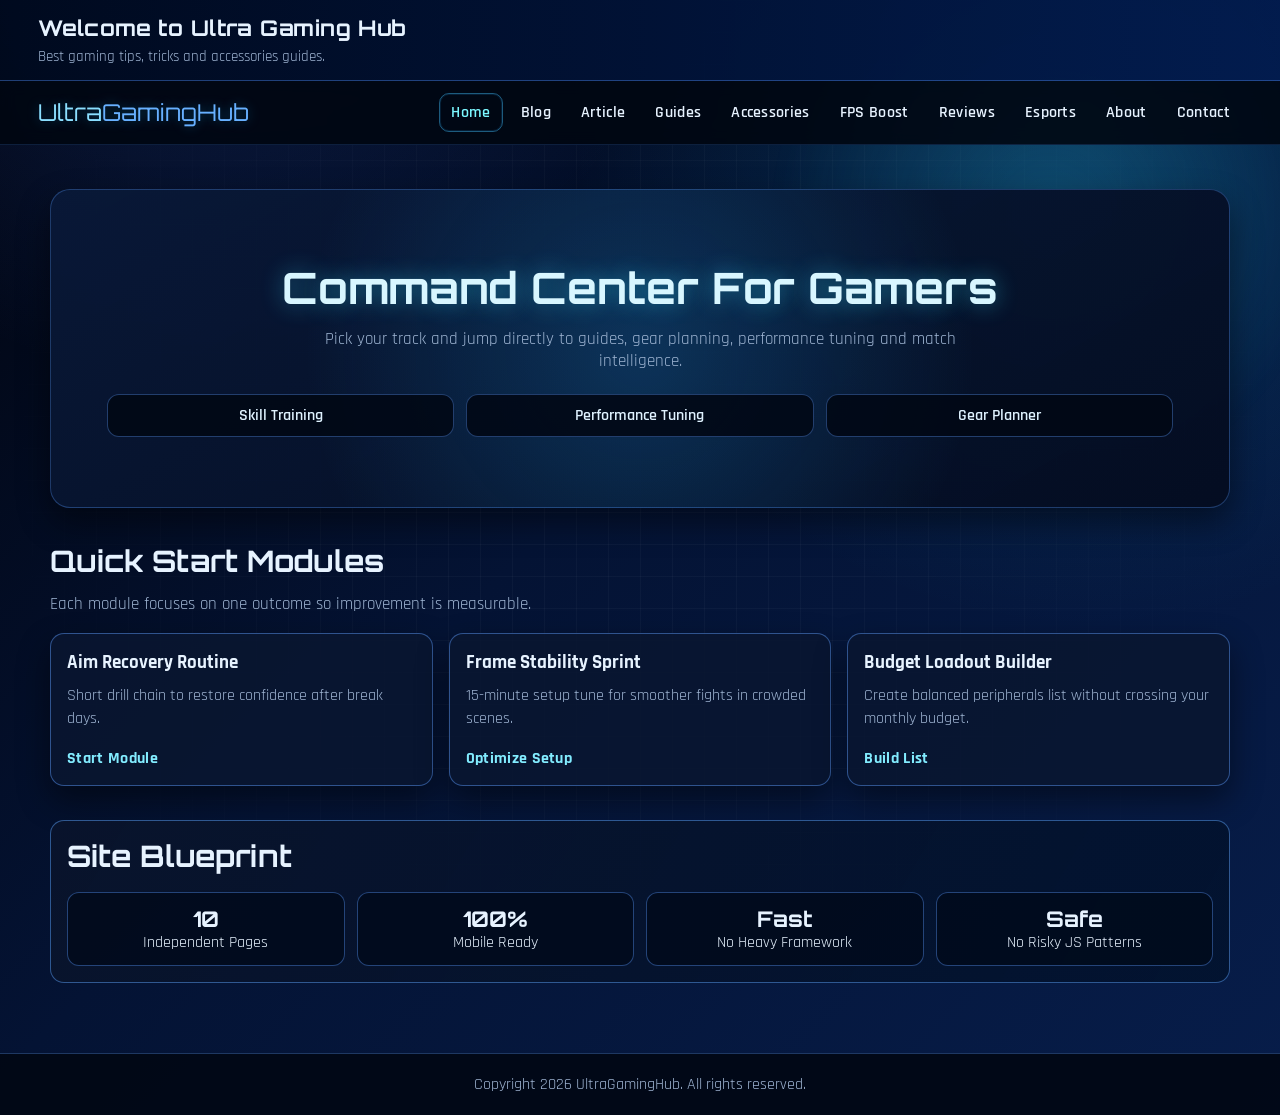
==== index.html @ 681b1374 "Add files via upload" ====
<!DOCTYPE html>
<html lang="en">
<head>
  <meta charset="UTF-8">
  <meta name="viewport" content="width=device-width, initial-scale=1.0">
  <title>UltraGamingHub | Home</title>
  <link rel="stylesheet" href="style.css">
  <script src="script.js" defer></script>
</head>
<body data-page="home" data-top-title="Welcome to Ultra Gaming Hub" data-top-subtitle="Best gaming tips, tricks and accessories guides.">
  <main class="page">
    <section class="hero" data-reveal>
      <h2>Command Center For Gamers</h2>
      <p>Pick your track and jump directly to guides, gear planning, performance tuning and match intelligence.</p>
      <div class="chip-row">
        <a class="chip" href="guides.html">Skill Training</a>
        <a class="chip" href="fps-boost.html">Performance Tuning</a>
        <a class="chip" href="accessories.html">Gear Planner</a>
      </div>
    </section>

    <section class="section" data-reveal>
      <h3 class="section-title">Quick Start Modules</h3>
      <p class="section-sub">Each module focuses on one outcome so improvement is measurable.</p>
      <div class="grid">
        <article class="card">
          <h3>Aim Recovery Routine</h3>
          <p>Short drill chain to restore confidence after break days.</p>
          <a class="btn-link" href="guides.html">Start Module</a>
        </article>
        <article class="card">
          <h3>Frame Stability Sprint</h3>
          <p>15-minute setup tune for smoother fights in crowded scenes.</p>
          <a class="btn-link" href="fps-boost.html">Optimize Setup</a>
        </article>
        <article class="card">
          <h3>Budget Loadout Builder</h3>
          <p>Create balanced peripherals list without crossing your monthly budget.</p>
          <a class="btn-link" href="accessories.html">Build List</a>
        </article>
      </div>
    </section>

    <section class="section" data-reveal>
      <div class="callout">
        <h3 class="section-title">Site Blueprint</h3>
        <div class="stats">
          <div class="stat"><strong>10</strong><span>Independent Pages</span></div>
          <div class="stat"><strong>100%</strong><span>Mobile Ready</span></div>
          <div class="stat"><strong>Fast</strong><span>No Heavy Framework</span></div>
          <div class="stat"><strong>Safe</strong><span>No Risky JS Patterns</span></div>
        </div>
      </div>
    </section>
  </main>
</body>
</html>
---- style.css ----
@import url('https://fonts.googleapis.com/css2?family=Orbitron:wght@500;700;800&family=Rajdhani:wght@400;500;600;700&display=swap');

:root {
  --bg-0: #01040e;
  --bg-1: #041334;
  --bg-2: #071d4a;
  --panel: rgba(10, 22, 48, 0.88);
  --panel-strong: rgba(4, 12, 30, 0.95);
  --line: #1d3158;
  --text: #e7f3ff;
  --muted: #9eb4d2;
  --accent: #34d9ff;
  --accent-strong: #7bf7ff;
  --spark: #ff9b43;
  --radius: 14px;
  --shadow: 0 14px 32px rgba(0, 0, 0, 0.45);
}

* {
  box-sizing: border-box;
}

html,
body {
  margin: 0;
  min-height: 100%;
  scroll-behavior: smooth;
}

body {
  position: relative;
  font-family: 'Rajdhani', sans-serif;
  color: var(--text);
  background:
    radial-gradient(circle at 15% -10%, rgba(53, 111, 255, 0.22), transparent 30%),
    radial-gradient(circle at 85% 10%, rgba(18, 212, 255, 0.14), transparent 35%),
    linear-gradient(135deg, var(--bg-0), var(--bg-1) 45%, var(--bg-2));
  overflow-x: hidden;
}

body::before {
  content: '';
  position: fixed;
  inset: 0;
  pointer-events: none;
  background-image:
    linear-gradient(rgba(255, 255, 255, 0.03) 1px, transparent 1px),
    linear-gradient(90deg, rgba(255, 255, 255, 0.03) 1px, transparent 1px);
  background-size: 32px 32px;
  mask-image: radial-gradient(circle at center, black 30%, transparent 90%);
  z-index: -2;
}

body::after {
  content: '';
  position: fixed;
  width: 560px;
  height: 560px;
  border-radius: 50%;
  top: var(--pointer-y, 24%);
  left: var(--pointer-x, 82%);
  transform: translate(-50%, -50%);
  background: radial-gradient(circle, rgba(52, 217, 255, 0.18), transparent 70%);
  filter: blur(10px);
  pointer-events: none;
  transition: top 0.5s ease, left 0.5s ease;
  z-index: -1;
}

.top-strip {
  padding: 14px clamp(16px, 3.5vw, 38px);
  background: linear-gradient(90deg, rgba(0, 10, 30, 0.98), rgba(2, 27, 78, 0.95));
  border-bottom: 1px solid rgba(64, 117, 206, 0.5);
}

.top-strip h1 {
  margin: 0;
  font-family: 'Orbitron', sans-serif;
  font-size: clamp(1.05rem, 1.9vw, 1.35rem);
  letter-spacing: 0.02em;
}

.top-strip p {
  margin: 6px 0 0;
  color: var(--muted);
  font-size: 0.96rem;
}

.site-header {
  position: sticky;
  top: 0;
  z-index: 90;
  display: flex;
  align-items: center;
  justify-content: space-between;
  gap: 16px;
  padding: 12px clamp(16px, 3.5vw, 38px);
  background: rgba(1, 6, 16, 0.88);
  backdrop-filter: blur(8px);
  border-bottom: 1px solid rgba(52, 104, 185, 0.25);
}

.brand {
  font-family: 'Orbitron', sans-serif;
  font-size: clamp(1.1rem, 2vw, 1.45rem);
  text-decoration: none;
  color: #8bdfff;
  text-shadow: 0 0 12px rgba(39, 197, 255, 0.34);
  white-space: nowrap;
}

.brand span {
  color: #67b0ff;
}

.menu-toggle {
  display: none;
  border: 1px solid var(--line);
  background: var(--panel);
  color: var(--text);
  padding: 7px 10px;
  border-radius: 10px;
  font-size: 1rem;
}

.site-nav {
  display: flex;
  flex-wrap: wrap;
  justify-content: flex-end;
  gap: 6px;
}

.site-nav a {
  color: var(--text);
  text-decoration: none;
  font-weight: 600;
  letter-spacing: 0.02em;
  padding: 8px 11px;
  border-radius: 10px;
  border: 1px solid transparent;
  transition: all 0.25s ease;
}

.site-nav a:hover,
.site-nav a.active {
  border-color: rgba(66, 192, 255, 0.45);
  color: var(--accent-strong);
  box-shadow: inset 0 0 0 1px rgba(38, 170, 255, 0.14);
}

.page {
  width: min(1180px, calc(100% - 2rem));
  margin: 0 auto;
  padding: clamp(24px, 4vw, 44px) 0 70px;
}

.hero {
  padding: clamp(30px, 7vw, 70px) clamp(18px, 5vw, 56px);
  text-align: center;
  background:
    radial-gradient(circle at center, rgba(33, 170, 255, 0.22), transparent 55%),
    linear-gradient(150deg, rgba(9, 25, 56, 0.94), rgba(4, 13, 33, 0.98));
  border: 1px solid rgba(79, 141, 231, 0.35);
  border-radius: 20px;
  box-shadow: var(--shadow);
}

.hero h2 {
  margin: 0;
  font-family: 'Orbitron', sans-serif;
  font-size: clamp(1.6rem, 4vw, 2.7rem);
  color: #d8f6ff;
  text-shadow: 0 0 22px rgba(54, 219, 255, 0.45);
}

.hero p {
  margin: 14px auto 0;
  max-width: 680px;
  color: var(--muted);
  font-size: 1.08rem;
}

.chip-row {
  display: grid;
  grid-template-columns: repeat(auto-fit, minmax(170px, 1fr));
  gap: 12px;
  margin: 22px 0 0;
}

.chip {
  display: inline-flex;
  justify-content: center;
  align-items: center;
  gap: 8px;
  padding: 10px 12px;
  background: rgba(2, 8, 22, 0.9);
  border: 1px solid rgba(43, 77, 131, 0.8);
  border-radius: 12px;
  text-decoration: none;
  color: #dff2ff;
  font-weight: 600;
  transition: transform 0.25s ease, border-color 0.25s ease;
}

.chip:hover {
  transform: translateY(-3px);
  border-color: rgba(93, 215, 255, 0.75);
}

.section {
  margin-top: 34px;
}

.section-title {
  margin: 0 0 14px;
  font-family: 'Orbitron', sans-serif;
  font-size: clamp(1.2rem, 3.2vw, 1.85rem);
}

.section-sub {
  margin: 0;
  color: var(--muted);
  font-size: 1.05rem;
}

.grid {
  margin-top: 18px;
  display: grid;
  grid-template-columns: repeat(auto-fit, minmax(230px, 1fr));
  gap: 16px;
}

.card {
  background: var(--panel);
  border: 1px solid rgba(51, 90, 153, 0.9);
  border-radius: var(--radius);
  padding: 16px;
  box-shadow: var(--shadow);
  transition: transform 0.3s ease, border-color 0.3s ease, box-shadow 0.3s ease;
}

.card:hover {
  transform: translateY(-5px);
  border-color: rgba(96, 232, 255, 0.85);
  box-shadow: 0 16px 34px rgba(0, 0, 0, 0.5), 0 0 0 1px rgba(41, 197, 255, 0.22);
}

.card h3 {
  margin: 0;
  font-size: 1.18rem;
}

.card p {
  margin: 9px 0 14px;
  color: var(--muted);
  line-height: 1.45;
}

.meta {
  color: #9ec8ff;
  font-size: 0.94rem;
}

.btn-link {
  display: inline-block;
  margin-top: 4px;
  color: #82ecff;
  text-decoration: none;
  font-weight: 700;
  letter-spacing: 0.02em;
}

.btn-link:hover {
  color: #baf7ff;
}

.callout {
  margin-top: 24px;
  padding: 16px;
  border-radius: 14px;
  border: 1px solid rgba(89, 157, 246, 0.5);
  background: linear-gradient(120deg, rgba(9, 20, 44, 0.95), rgba(2, 18, 45, 0.85));
}

.stats {
  margin-top: 18px;
  display: grid;
  grid-template-columns: repeat(auto-fit, minmax(150px, 1fr));
  gap: 12px;
}

.stat {
  text-align: center;
  padding: 12px;
  border: 1px solid rgba(40, 75, 131, 0.9);
  border-radius: 12px;
  background: rgba(1, 10, 26, 0.75);
}

.stat strong {
  display: block;
  font-size: 1.35rem;
  font-family: 'Orbitron', sans-serif;
}

.list-clean {
  margin: 0;
  padding-left: 18px;
}

.list-clean li {
  margin-bottom: 8px;
  color: var(--muted);
}

.long-read {
  margin-top: 18px;
  padding: 20px;
  border-radius: var(--radius);
  background: var(--panel-strong);
  border: 1px solid rgba(57, 100, 169, 0.72);
  box-shadow: var(--shadow);
}

.long-read h3 {
  margin-top: 0;
  font-family: 'Orbitron', sans-serif;
}

.long-read h4 {
  margin-bottom: 8px;
}

.long-read p,
.long-read li {
  color: var(--muted);
  line-height: 1.55;
}

.contact-grid {
  display: grid;
  grid-template-columns: 1fr 1fr;
  gap: 16px;
}

form {
  display: grid;
  gap: 10px;
}

label {
  font-weight: 600;
}

input,
textarea,
select {
  width: 100%;
  padding: 11px 12px;
  border: 1px solid #2b4876;
  border-radius: 10px;
  background: rgba(5, 16, 37, 0.95);
  color: var(--text);
  font-family: inherit;
}

textarea {
  min-height: 120px;
  resize: vertical;
}

button {
  cursor: pointer;
  font-family: 'Orbitron', sans-serif;
  font-size: 0.92rem;
  letter-spacing: 0.03em;
  color: #001425;
  background: linear-gradient(135deg, #5ce6ff, #95fbff);
  border: none;
  border-radius: 11px;
  padding: 11px 14px;
  transition: filter 0.25s ease, transform 0.25s ease;
}

button:hover {
  filter: brightness(1.08);
  transform: translateY(-1px);
}

.footer {
  border-top: 1px solid rgba(41, 73, 124, 0.75);
  background: rgba(2, 8, 22, 0.95);
  text-align: center;
  padding: 20px 16px;
  color: var(--muted);
}

[data-reveal] {
  opacity: 0;
  transform: translateY(20px);
  transition: opacity 0.5s ease, transform 0.5s ease;
}

[data-reveal].show {
  opacity: 1;
  transform: translateY(0);
}

@media (max-width: 980px) {
  .site-nav {
    position: absolute;
    right: 16px;
    top: calc(100% + 8px);
    flex-direction: column;
    align-items: stretch;
    min-width: 230px;
    max-height: 70vh;
    overflow-y: auto;
    padding: 10px;
    border-radius: 12px;
    background: rgba(2, 12, 32, 0.95);
    border: 1px solid rgba(49, 94, 170, 0.85);
    display: none;
  }

  .site-nav.open {
    display: flex;
  }

  .menu-toggle {
    display: inline-flex;
  }

  .contact-grid {
    grid-template-columns: 1fr;
  }
}
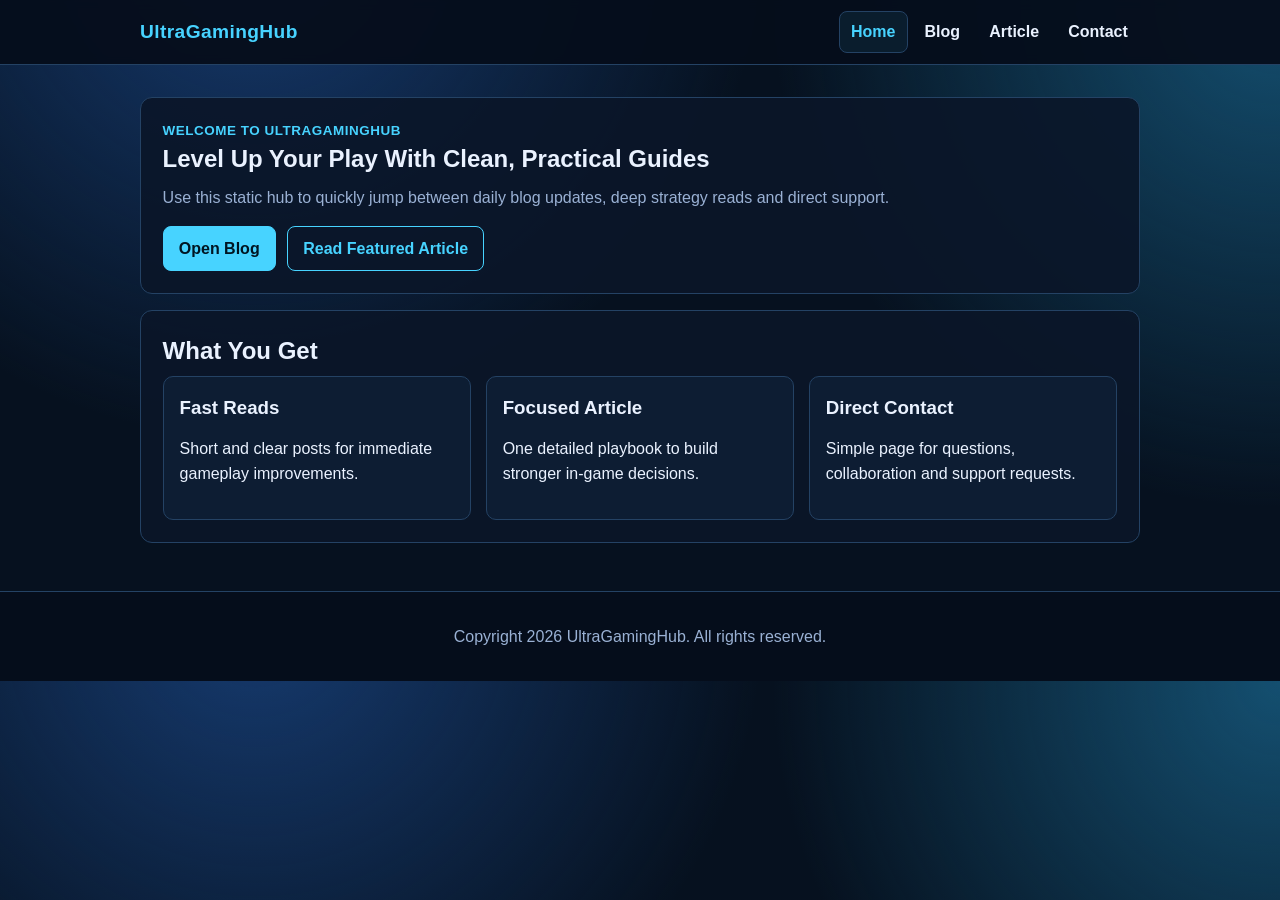
==== commit 519817f3: "Add files via upload" ====
--- a/index.html
+++ b/index.html
@@ -3,55 +3,55 @@
 <head>
   <meta charset="UTF-8">
   <meta name="viewport" content="width=device-width, initial-scale=1.0">
+  <meta name="description" content="UltraGamingHub home page with gaming guides, blog, article and contact access.">
   <title>UltraGamingHub | Home</title>
   <link rel="stylesheet" href="style.css">
-  <script src="script.js" defer></script>
 </head>
-<body data-page="home" data-top-title="Welcome to Ultra Gaming Hub" data-top-subtitle="Best gaming tips, tricks and accessories guides.">
+<body>
+  <header class="site-header">
+    <div class="header-wrap">
+      <a class="brand" href="index.html">UltraGamingHub</a>
+      <nav class="site-nav" aria-label="Primary navigation">
+        <a class="active" href="index.html">Home</a>
+        <a href="blog.html">Blog</a>
+        <a href="article.html">Article</a>
+        <a href="contact.html">Contact</a>
+      </nav>
+    </div>
+  </header>
+
   <main class="page">
-    <section class="hero" data-reveal>
-      <h2>Command Center For Gamers</h2>
-      <p>Pick your track and jump directly to guides, gear planning, performance tuning and match intelligence.</p>
-      <div class="chip-row">
-        <a class="chip" href="guides.html">Skill Training</a>
-        <a class="chip" href="fps-boost.html">Performance Tuning</a>
-        <a class="chip" href="accessories.html">Gear Planner</a>
+    <section class="hero">
+      <p class="eyebrow">Welcome To UltraGamingHub</p>
+      <h1>Level Up Your Play With Clean, Practical Guides</h1>
+      <p class="lead">Use this static hub to quickly jump between daily blog updates, deep strategy reads and direct support.</p>
+      <div class="hero-links">
+        <a class="button" href="blog.html">Open Blog</a>
+        <a class="button button-outline" href="article.html">Read Featured Article</a>
       </div>
     </section>
 
-    <section class="section" data-reveal>
-      <h3 class="section-title">Quick Start Modules</h3>
-      <p class="section-sub">Each module focuses on one outcome so improvement is measurable.</p>
+    <section class="section">
+      <h2>What You Get</h2>
       <div class="grid">
         <article class="card">
-          <h3>Aim Recovery Routine</h3>
-          <p>Short drill chain to restore confidence after break days.</p>
-          <a class="btn-link" href="guides.html">Start Module</a>
+          <h3>Fast Reads</h3>
+          <p>Short and clear posts for immediate gameplay improvements.</p>
         </article>
         <article class="card">
-          <h3>Frame Stability Sprint</h3>
-          <p>15-minute setup tune for smoother fights in crowded scenes.</p>
-          <a class="btn-link" href="fps-boost.html">Optimize Setup</a>
+          <h3>Focused Article</h3>
+          <p>One detailed playbook to build stronger in-game decisions.</p>
         </article>
         <article class="card">
-          <h3>Budget Loadout Builder</h3>
-          <p>Create balanced peripherals list without crossing your monthly budget.</p>
-          <a class="btn-link" href="accessories.html">Build List</a>
+          <h3>Direct Contact</h3>
+          <p>Simple page for questions, collaboration and support requests.</p>
         </article>
       </div>
     </section>
+  </main>
 
-    <section class="section" data-reveal>
-      <div class="callout">
-        <h3 class="section-title">Site Blueprint</h3>
-        <div class="stats">
-          <div class="stat"><strong>10</strong><span>Independent Pages</span></div>
-          <div class="stat"><strong>100%</strong><span>Mobile Ready</span></div>
-          <div class="stat"><strong>Fast</strong><span>No Heavy Framework</span></div>
-          <div class="stat"><strong>Safe</strong><span>No Risky JS Patterns</span></div>
-        </div>
-      </div>
-    </section>
-  </main>
+  <footer class="site-footer">
+    <p>Copyright 2026 UltraGamingHub. All rights reserved.</p>
+  </footer>
 </body>
 </html>
--- a/style.css
+++ b/style.css
@@ -1,19 +1,12 @@
-@import url('https://fonts.googleapis.com/css2?family=Orbitron:wght@500;700;800&family=Rajdhani:wght@400;500;600;700&display=swap');
-
 :root {
-  --bg-0: #01040e;
-  --bg-1: #041334;
-  --bg-2: #071d4a;
-  --panel: rgba(10, 22, 48, 0.88);
-  --panel-strong: rgba(4, 12, 30, 0.95);
-  --line: #1d3158;
-  --text: #e7f3ff;
-  --muted: #9eb4d2;
-  --accent: #34d9ff;
-  --accent-strong: #7bf7ff;
-  --spark: #ff9b43;
-  --radius: 14px;
-  --shadow: 0 14px 32px rgba(0, 0, 0, 0.45);
+  --bg: #06111f;
+  --panel: #0d1d33;
+  --panel-soft: #122847;
+  --text: #eaf2ff;
+  --muted: #9ab1d4;
+  --accent: #47d3ff;
+  --border: #244264;
+  --radius: 12px;
 }
 
 * {
@@ -23,415 +16,218 @@
 html,
 body {
   margin: 0;
-  min-height: 100%;
-  scroll-behavior: smooth;
+  padding: 0;
 }
 
 body {
-  position: relative;
-  font-family: 'Rajdhani', sans-serif;
+  font-family: "Trebuchet MS", "Segoe UI", sans-serif;
   color: var(--text);
-  background:
-    radial-gradient(circle at 15% -10%, rgba(53, 111, 255, 0.22), transparent 30%),
-    radial-gradient(circle at 85% 10%, rgba(18, 212, 255, 0.14), transparent 35%),
-    linear-gradient(135deg, var(--bg-0), var(--bg-1) 45%, var(--bg-2));
-  overflow-x: hidden;
-}
-
-body::before {
-  content: '';
-  position: fixed;
-  inset: 0;
-  pointer-events: none;
-  background-image:
-    linear-gradient(rgba(255, 255, 255, 0.03) 1px, transparent 1px),
-    linear-gradient(90deg, rgba(255, 255, 255, 0.03) 1px, transparent 1px);
-  background-size: 32px 32px;
-  mask-image: radial-gradient(circle at center, black 30%, transparent 90%);
-  z-index: -2;
-}
-
-body::after {
-  content: '';
-  position: fixed;
-  width: 560px;
-  height: 560px;
-  border-radius: 50%;
-  top: var(--pointer-y, 24%);
-  left: var(--pointer-x, 82%);
-  transform: translate(-50%, -50%);
-  background: radial-gradient(circle, rgba(52, 217, 255, 0.18), transparent 70%);
-  filter: blur(10px);
-  pointer-events: none;
-  transition: top 0.5s ease, left 0.5s ease;
-  z-index: -1;
-}
-
-.top-strip {
-  padding: 14px clamp(16px, 3.5vw, 38px);
-  background: linear-gradient(90deg, rgba(0, 10, 30, 0.98), rgba(2, 27, 78, 0.95));
-  border-bottom: 1px solid rgba(64, 117, 206, 0.5);
-}
-
-.top-strip h1 {
-  margin: 0;
-  font-family: 'Orbitron', sans-serif;
-  font-size: clamp(1.05rem, 1.9vw, 1.35rem);
-  letter-spacing: 0.02em;
-}
-
-.top-strip p {
-  margin: 6px 0 0;
-  color: var(--muted);
-  font-size: 0.96rem;
+  background: radial-gradient(circle at 20% -10%, #163b70, transparent 40%),
+    radial-gradient(circle at 100% 0%, #144f70, transparent 35%),
+    var(--bg);
+  line-height: 1.6;
 }
 
 .site-header {
   position: sticky;
   top: 0;
-  z-index: 90;
+  z-index: 10;
+  background: rgba(6, 13, 27, 0.94);
+  border-bottom: 1px solid var(--border);
+  backdrop-filter: blur(5px);
+}
+
+.header-wrap {
+  width: min(1000px, calc(100% - 2rem));
+  margin: 0 auto;
+  min-height: 64px;
   display: flex;
   align-items: center;
   justify-content: space-between;
-  gap: 16px;
-  padding: 12px clamp(16px, 3.5vw, 38px);
-  background: rgba(1, 6, 16, 0.88);
-  backdrop-filter: blur(8px);
-  border-bottom: 1px solid rgba(52, 104, 185, 0.25);
+  gap: 1rem;
 }
 
 .brand {
-  font-family: 'Orbitron', sans-serif;
-  font-size: clamp(1.1rem, 2vw, 1.45rem);
+  color: var(--accent);
+  font-weight: 800;
   text-decoration: none;
-  color: #8bdfff;
-  text-shadow: 0 0 12px rgba(39, 197, 255, 0.34);
-  white-space: nowrap;
-}
-
-.brand span {
-  color: #67b0ff;
-}
-
-.menu-toggle {
-  display: none;
-  border: 1px solid var(--line);
-  background: var(--panel);
-  color: var(--text);
-  padding: 7px 10px;
-  border-radius: 10px;
-  font-size: 1rem;
+  letter-spacing: 0.02em;
+  font-size: 1.2rem;
 }
 
 .site-nav {
   display: flex;
+  gap: 0.3rem;
   flex-wrap: wrap;
-  justify-content: flex-end;
-  gap: 6px;
 }
 
 .site-nav a {
   color: var(--text);
   text-decoration: none;
+  padding: 0.45rem 0.7rem;
+  border: 1px solid transparent;
+  border-radius: 8px;
   font-weight: 600;
-  letter-spacing: 0.02em;
-  padding: 8px 11px;
-  border-radius: 10px;
-  border: 1px solid transparent;
-  transition: all 0.25s ease;
 }
 
 .site-nav a:hover,
 .site-nav a.active {
-  border-color: rgba(66, 192, 255, 0.45);
-  color: var(--accent-strong);
-  box-shadow: inset 0 0 0 1px rgba(38, 170, 255, 0.14);
+  color: var(--accent);
+  border-color: var(--border);
+  background: rgba(71, 211, 255, 0.08);
 }
 
 .page {
-  width: min(1180px, calc(100% - 2rem));
+  width: min(1000px, calc(100% - 2rem));
   margin: 0 auto;
-  padding: clamp(24px, 4vw, 44px) 0 70px;
-}
-
-.hero {
-  padding: clamp(30px, 7vw, 70px) clamp(18px, 5vw, 56px);
-  text-align: center;
-  background:
-    radial-gradient(circle at center, rgba(33, 170, 255, 0.22), transparent 55%),
-    linear-gradient(150deg, rgba(9, 25, 56, 0.94), rgba(4, 13, 33, 0.98));
-  border: 1px solid rgba(79, 141, 231, 0.35);
-  border-radius: 20px;
-  box-shadow: var(--shadow);
-}
-
-.hero h2 {
+  padding: 2rem 0 3rem;
+}
+
+.hero,
+.section,
+.article-content {
+  background: rgba(10, 22, 40, 0.9);
+  border: 1px solid var(--border);
+  border-radius: var(--radius);
+  padding: 1.35rem;
+}
+
+.section,
+.article-content {
+  margin-top: 1rem;
+}
+
+.eyebrow {
   margin: 0;
-  font-family: 'Orbitron', sans-serif;
-  font-size: clamp(1.6rem, 4vw, 2.7rem);
-  color: #d8f6ff;
-  text-shadow: 0 0 22px rgba(54, 219, 255, 0.45);
-}
-
-.hero p {
-  margin: 14px auto 0;
-  max-width: 680px;
-  color: var(--muted);
-  font-size: 1.08rem;
-}
-
-.chip-row {
+  color: var(--accent);
+  font-weight: 700;
+  text-transform: uppercase;
+  letter-spacing: 0.04em;
+  font-size: 0.84rem;
+}
+
+h1,
+h2,
+h3 {
+  margin: 0.2rem 0 0.65rem;
+  line-height: 1.25;
+}
+
+.lead {
+  margin-top: 0;
+  color: var(--muted);
+}
+
+.hero-links {
+  margin-top: 1rem;
+  display: flex;
+  gap: 0.7rem;
+  flex-wrap: wrap;
+}
+
+.button {
+  display: inline-block;
+  text-decoration: none;
+  border: 1px solid var(--accent);
+  color: #001522;
+  background: var(--accent);
+  padding: 0.55rem 0.95rem;
+  border-radius: 8px;
+  font-weight: 700;
+}
+
+.button:hover {
+  filter: brightness(1.08);
+}
+
+.button-outline {
+  color: var(--accent);
+  background: transparent;
+}
+
+.grid {
   display: grid;
-  grid-template-columns: repeat(auto-fit, minmax(170px, 1fr));
-  gap: 12px;
-  margin: 22px 0 0;
-}
-
-.chip {
-  display: inline-flex;
-  justify-content: center;
-  align-items: center;
-  gap: 8px;
-  padding: 10px 12px;
-  background: rgba(2, 8, 22, 0.9);
-  border: 1px solid rgba(43, 77, 131, 0.8);
-  border-radius: 12px;
-  text-decoration: none;
-  color: #dff2ff;
-  font-weight: 600;
-  transition: transform 0.25s ease, border-color 0.25s ease;
-}
-
-.chip:hover {
-  transform: translateY(-3px);
-  border-color: rgba(93, 215, 255, 0.75);
-}
-
-.section {
-  margin-top: 34px;
-}
-
-.section-title {
-  margin: 0 0 14px;
-  font-family: 'Orbitron', sans-serif;
-  font-size: clamp(1.2rem, 3.2vw, 1.85rem);
-}
-
-.section-sub {
-  margin: 0;
-  color: var(--muted);
-  font-size: 1.05rem;
-}
-
-.grid {
-  margin-top: 18px;
-  display: grid;
-  grid-template-columns: repeat(auto-fit, minmax(230px, 1fr));
-  gap: 16px;
+  grid-template-columns: repeat(auto-fit, minmax(210px, 1fr));
+  gap: 0.9rem;
 }
 
 .card {
+  border: 1px solid var(--border);
   background: var(--panel);
-  border: 1px solid rgba(51, 90, 153, 0.9);
-  border-radius: var(--radius);
-  padding: 16px;
-  box-shadow: var(--shadow);
-  transition: transform 0.3s ease, border-color 0.3s ease, box-shadow 0.3s ease;
-}
-
-.card:hover {
-  transform: translateY(-5px);
-  border-color: rgba(96, 232, 255, 0.85);
-  box-shadow: 0 16px 34px rgba(0, 0, 0, 0.5), 0 0 0 1px rgba(41, 197, 255, 0.22);
-}
-
-.card h3 {
-  margin: 0;
-  font-size: 1.18rem;
-}
-
-.card p {
-  margin: 9px 0 14px;
-  color: var(--muted);
-  line-height: 1.45;
-}
-
-.meta {
-  color: #9ec8ff;
-  font-size: 0.94rem;
-}
-
-.btn-link {
-  display: inline-block;
-  margin-top: 4px;
-  color: #82ecff;
-  text-decoration: none;
-  font-weight: 700;
-  letter-spacing: 0.02em;
-}
-
-.btn-link:hover {
-  color: #baf7ff;
-}
-
-.callout {
-  margin-top: 24px;
-  padding: 16px;
-  border-radius: 14px;
-  border: 1px solid rgba(89, 157, 246, 0.5);
-  background: linear-gradient(120deg, rgba(9, 20, 44, 0.95), rgba(2, 18, 45, 0.85));
-}
-
-.stats {
-  margin-top: 18px;
-  display: grid;
-  grid-template-columns: repeat(auto-fit, minmax(150px, 1fr));
-  gap: 12px;
-}
-
-.stat {
-  text-align: center;
-  padding: 12px;
-  border: 1px solid rgba(40, 75, 131, 0.9);
-  border-radius: 12px;
-  background: rgba(1, 10, 26, 0.75);
-}
-
-.stat strong {
-  display: block;
-  font-size: 1.35rem;
-  font-family: 'Orbitron', sans-serif;
-}
-
-.list-clean {
-  margin: 0;
-  padding-left: 18px;
-}
-
-.list-clean li {
-  margin-bottom: 8px;
-  color: var(--muted);
-}
-
-.long-read {
-  margin-top: 18px;
-  padding: 20px;
-  border-radius: var(--radius);
-  background: var(--panel-strong);
-  border: 1px solid rgba(57, 100, 169, 0.72);
-  box-shadow: var(--shadow);
-}
-
-.long-read h3 {
-  margin-top: 0;
-  font-family: 'Orbitron', sans-serif;
-}
-
-.long-read h4 {
-  margin-bottom: 8px;
-}
-
-.long-read p,
-.long-read li {
-  color: var(--muted);
-  line-height: 1.55;
-}
-
-.contact-grid {
+  border-radius: 10px;
+  padding: 1rem;
+}
+
+.section-tight {
+  display: flex;
+  justify-content: flex-start;
+}
+
+.article-content h2 {
+  margin-top: 1.2rem;
+  color: #d6e7ff;
+}
+
+.article-end {
+  color: var(--muted);
+}
+
+.contact-layout {
   display: grid;
   grid-template-columns: 1fr 1fr;
-  gap: 16px;
-}
-
-form {
-  display: grid;
-  gap: 10px;
+  gap: 0.9rem;
 }
 
 label {
+  display: block;
+  margin-top: 0.4rem;
+  margin-bottom: 0.25rem;
   font-weight: 600;
 }
 
 input,
-textarea,
-select {
+textarea {
   width: 100%;
-  padding: 11px 12px;
-  border: 1px solid #2b4876;
-  border-radius: 10px;
-  background: rgba(5, 16, 37, 0.95);
+  border: 1px solid var(--border);
+  border-radius: 8px;
+  background: var(--panel-soft);
   color: var(--text);
-  font-family: inherit;
-}
-
-textarea {
-  min-height: 120px;
-  resize: vertical;
+  padding: 0.6rem;
+  font: inherit;
 }
 
 button {
+  margin-top: 0.85rem;
+  border: 1px solid var(--accent);
+  border-radius: 8px;
+  background: var(--accent);
+  color: #001522;
+  font-weight: 700;
+  padding: 0.55rem 0.95rem;
   cursor: pointer;
-  font-family: 'Orbitron', sans-serif;
-  font-size: 0.92rem;
-  letter-spacing: 0.03em;
-  color: #001425;
-  background: linear-gradient(135deg, #5ce6ff, #95fbff);
-  border: none;
-  border-radius: 11px;
-  padding: 11px 14px;
-  transition: filter 0.25s ease, transform 0.25s ease;
-}
-
-button:hover {
-  filter: brightness(1.08);
-  transform: translateY(-1px);
-}
-
-.footer {
-  border-top: 1px solid rgba(41, 73, 124, 0.75);
-  background: rgba(2, 8, 22, 0.95);
+}
+
+.note {
+  color: var(--muted);
+}
+
+.site-footer {
+  border-top: 1px solid var(--border);
   text-align: center;
-  padding: 20px 16px;
-  color: var(--muted);
-}
-
-[data-reveal] {
-  opacity: 0;
-  transform: translateY(20px);
-  transition: opacity 0.5s ease, transform 0.5s ease;
-}
-
-[data-reveal].show {
-  opacity: 1;
-  transform: translateY(0);
-}
-
-@media (max-width: 980px) {
-  .site-nav {
-    position: absolute;
-    right: 16px;
-    top: calc(100% + 8px);
+  color: var(--muted);
+  padding: 1rem;
+  background: rgba(6, 13, 27, 0.94);
+}
+
+@media (max-width: 760px) {
+  .header-wrap {
+    min-height: auto;
+    padding: 0.75rem 0;
     flex-direction: column;
-    align-items: stretch;
-    min-width: 230px;
-    max-height: 70vh;
-    overflow-y: auto;
-    padding: 10px;
-    border-radius: 12px;
-    background: rgba(2, 12, 32, 0.95);
-    border: 1px solid rgba(49, 94, 170, 0.85);
-    display: none;
+    align-items: flex-start;
   }
 
-  .site-nav.open {
-    display: flex;
-  }
-
-  .menu-toggle {
-    display: inline-flex;
-  }
-
-  .contact-grid {
+  .contact-layout {
     grid-template-columns: 1fr;
   }
 }
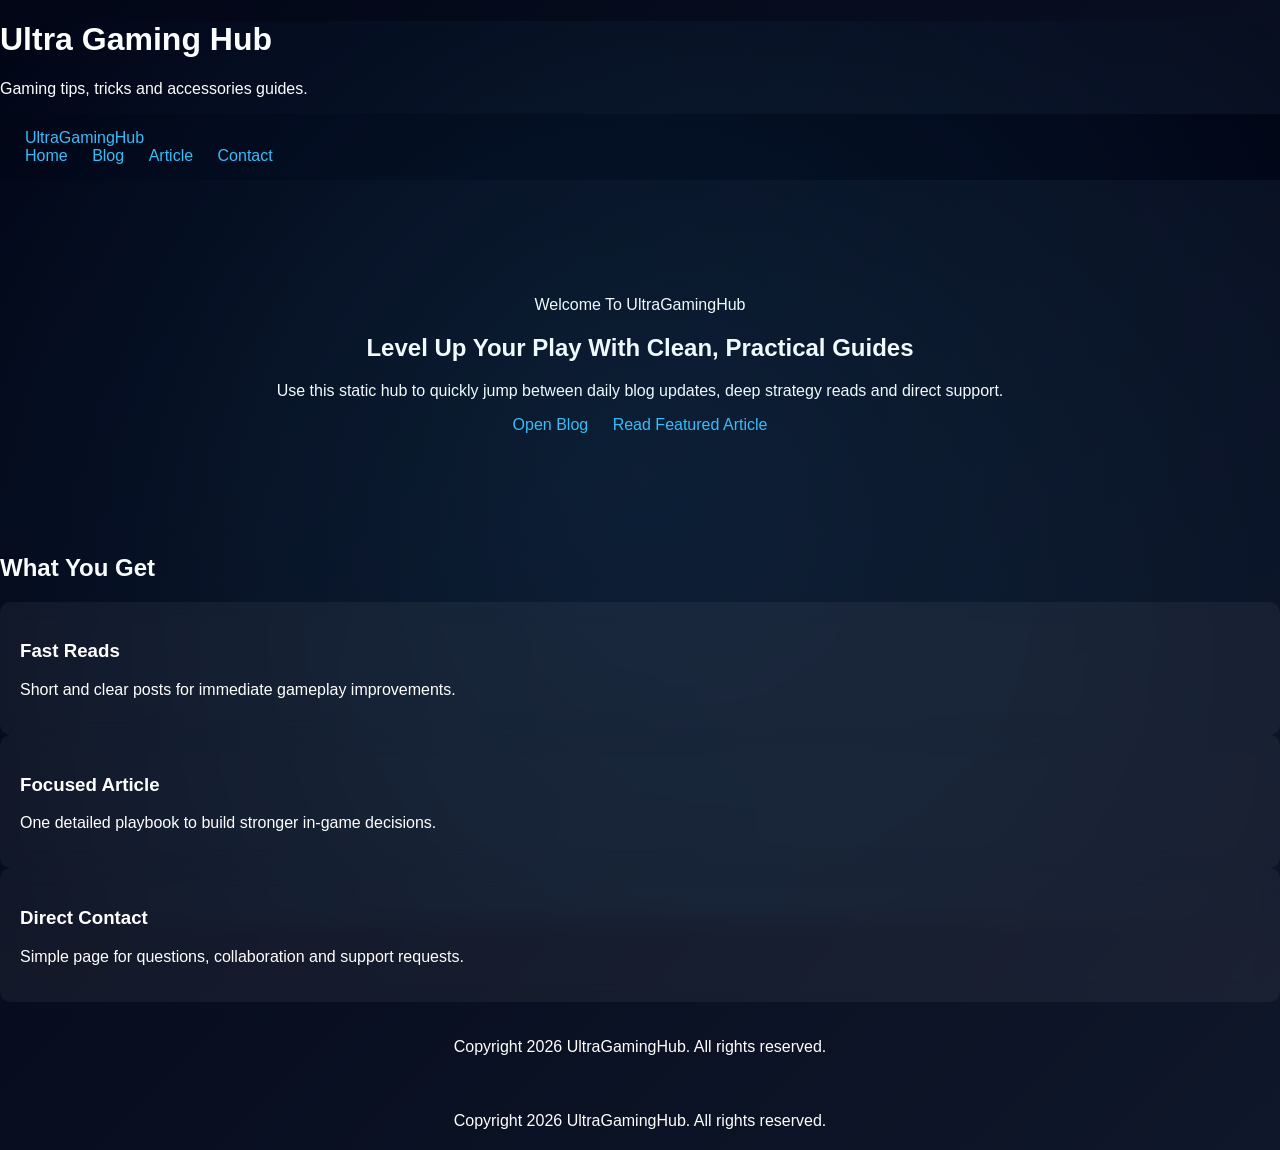
==== commit 7726cc74: "Add files via upload" ====
--- a/index.html
+++ b/index.html
@@ -54,4 +54,9 @@
     <p>Copyright 2026 UltraGamingHub. All rights reserved.</p>
   </footer>
 </body>
-</html>
+</html>
+</footer>
+
+<script src="script.js"></script>
+</body>
+</html>
--- a/style.css
+++ b/style.css
@@ -1,233 +1,113 @@
-:root {
-  --bg: #06111f;
-  --panel: #0d1d33;
-  --panel-soft: #122847;
-  --text: #eaf2ff;
-  --muted: #9ab1d4;
-  --accent: #47d3ff;
-  --border: #244264;
-  --radius: 12px;
-}
-
-* {
-  box-sizing: border-box;
-}
-
-html,
-body {
-  margin: 0;
-  padding: 0;
-}
-
-body {
-  font-family: "Trebuchet MS", "Segoe UI", sans-serif;
-  color: var(--text);
-  background: radial-gradient(circle at 20% -10%, #163b70, transparent 40%),
-    radial-gradient(circle at 100% 0%, #144f70, transparent 35%),
-    var(--bg);
-  line-height: 1.6;
-}
-
-.site-header {
-  position: sticky;
-  top: 0;
-  z-index: 10;
-  background: rgba(6, 13, 27, 0.94);
-  border-bottom: 1px solid var(--border);
-  backdrop-filter: blur(5px);
-}
-
-.header-wrap {
-  width: min(1000px, calc(100% - 2rem));
-  margin: 0 auto;
-  min-height: 64px;
-  display: flex;
-  align-items: center;
-  justify-content: space-between;
-  gap: 1rem;
-}
-
-.brand {
-  color: var(--accent);
-  font-weight: 800;
-  text-decoration: none;
-  letter-spacing: 0.02em;
-  font-size: 1.2rem;
-}
-
-.site-nav {
-  display: flex;
-  gap: 0.3rem;
-  flex-wrap: wrap;
-}
-
-.site-nav a {
-  color: var(--text);
-  text-decoration: none;
-  padding: 0.45rem 0.7rem;
-  border: 1px solid transparent;
-  border-radius: 8px;
-  font-weight: 600;
-}
-
-.site-nav a:hover,
-.site-nav a.active {
-  color: var(--accent);
-  border-color: var(--border);
-  background: rgba(71, 211, 255, 0.08);
-}
-
-.page {
-  width: min(1000px, calc(100% - 2rem));
-  margin: 0 auto;
-  padding: 2rem 0 3rem;
-}
-
-.hero,
-.section,
-.article-content {
-  background: rgba(10, 22, 40, 0.9);
-  border: 1px solid var(--border);
-  border-radius: var(--radius);
-  padding: 1.35rem;
-}
-
-.section,
-.article-content {
-  margin-top: 1rem;
-}
-
-.eyebrow {
-  margin: 0;
-  color: var(--accent);
-  font-weight: 700;
-  text-transform: uppercase;
-  letter-spacing: 0.04em;
-  font-size: 0.84rem;
-}
-
-h1,
-h2,
-h3 {
-  margin: 0.2rem 0 0.65rem;
-  line-height: 1.25;
-}
-
-.lead {
-  margin-top: 0;
-  color: var(--muted);
-}
-
-.hero-links {
-  margin-top: 1rem;
-  display: flex;
-  gap: 0.7rem;
-  flex-wrap: wrap;
-}
-
-.button {
-  display: inline-block;
-  text-decoration: none;
-  border: 1px solid var(--accent);
-  color: #001522;
-  background: var(--accent);
-  padding: 0.55rem 0.95rem;
-  border-radius: 8px;
-  font-weight: 700;
-}
-
-.button:hover {
-  filter: brightness(1.08);
-}
-
-.button-outline {
-  color: var(--accent);
-  background: transparent;
-}
-
-.grid {
-  display: grid;
-  grid-template-columns: repeat(auto-fit, minmax(210px, 1fr));
-  gap: 0.9rem;
-}
-
-.card {
-  border: 1px solid var(--border);
-  background: var(--panel);
-  border-radius: 10px;
-  padding: 1rem;
-}
-
-.section-tight {
-  display: flex;
-  justify-content: flex-start;
-}
-
-.article-content h2 {
-  margin-top: 1.2rem;
-  color: #d6e7ff;
-}
-
-.article-end {
-  color: var(--muted);
-}
-
-.contact-layout {
-  display: grid;
-  grid-template-columns: 1fr 1fr;
-  gap: 0.9rem;
-}
-
-label {
-  display: block;
-  margin-top: 0.4rem;
-  margin-bottom: 0.25rem;
-  font-weight: 600;
-}
-
-input,
-textarea {
-  width: 100%;
-  border: 1px solid var(--border);
-  border-radius: 8px;
-  background: var(--panel-soft);
-  color: var(--text);
-  padding: 0.6rem;
-  font: inherit;
-}
-
-button {
-  margin-top: 0.85rem;
-  border: 1px solid var(--accent);
-  border-radius: 8px;
-  background: var(--accent);
-  color: #001522;
-  font-weight: 700;
-  padding: 0.55rem 0.95rem;
-  cursor: pointer;
-}
-
-.note {
-  color: var(--muted);
-}
-
-.site-footer {
-  border-top: 1px solid var(--border);
-  text-align: center;
-  color: var(--muted);
-  padding: 1rem;
-  background: rgba(6, 13, 27, 0.94);
-}
-
-@media (max-width: 760px) {
-  .header-wrap {
-    min-height: auto;
-    padding: 0.75rem 0;
-    flex-direction: column;
-    align-items: flex-start;
-  }
-
-  .contact-layout {
-    grid-template-columns: 1fr;
-  }
+body {
+  font-family: Arial;
+  margin: 0;
+  background: #0f172a;
+  color: white;
 }
+
+header {
+  background: #020617;
+  padding: 15px;
+  display: flex;
+  justify-content: space-between;
+}
+
+a {
+  color: #38bdf8;
+  margin: 10px;
+  text-decoration: none;
+}
+body {
+  margin: 0;
+  font-family: 'Orbitron', sans-serif;
+  background: linear-gradient(135deg, #020617, #0f172a);
+  color: white;
+}
+
+/* Navbar */
+.navbar {
+  display: flex;
+  justify-content: space-between;
+  padding: 20px;
+  background: rgba(0,0,0,0.7);
+  backdrop-filter: blur(10px);
+}
+
+.navbar h1 {
+  color: #38bdf8;
+}
+
+.navbar a {
+  color: white;
+  margin: 10px;
+  text-decoration: none;
+  transition: 0.3s;
+}
+
+.navbar a:hover {
+  color: #38bdf8;
+}
+
+/* Hero Section */
+.hero {
+  text-align: center;
+  padding: 100px 20px;
+}
+
+.hero h2 {
+  font-size: 40px;
+  text-shadow: 0 0 20px #38bdf8;
+}
+
+.hero button {
+  padding: 10px 20px;
+  background: #38bdf8;
+  border: none;
+  color: black;
+  cursor: pointer;
+  transition: 0.3s;
+}
+
+.hero button:hover {
+  box-shadow: 0 0 20px #38bdf8;
+}
+
+/* Cards */
+.cards {
+  display: flex;
+  justify-content: center;
+  gap: 20px;
+  padding: 40px;
+}
+
+.card {
+  background: #020617;
+  padding: 20px;
+  border-radius: 10px;
+  transition: 0.3s;
+}
+
+.card:hover {
+  transform: translateY(-10px);
+  box-shadow: 0 0 20px #38bdf8;
+}
+
+/* Footer */
+footer {
+  text-align: center;
+  padding: 20px;
+}
+body::before {
+  content: "";
+  position: fixed;
+  width: 100%;
+  height: 100%;
+  background: radial-gradient(circle, rgba(56,189,248,0.1), transparent);
+}
+.card {
+  backdrop-filter: blur(10px);
+  background: rgba(255,255,255,0.05);
+}
+html {
+  scroll-behavior: smooth;
+}
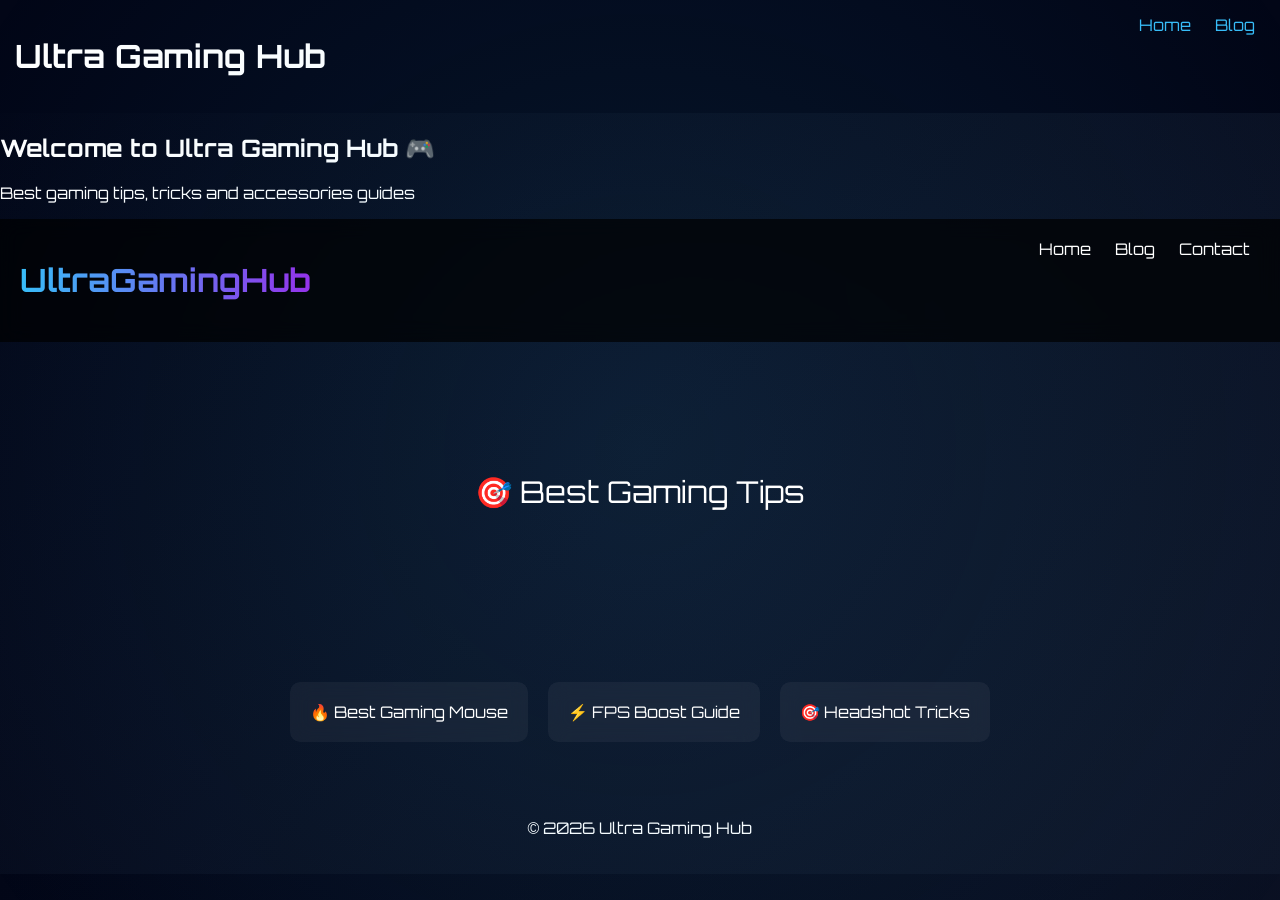
==== commit b988838d: "Add files via upload" ====
--- a/index.html
+++ b/index.html
@@ -1,62 +1,68 @@
-<!DOCTYPE html>
-<html lang="en">
-<head>
-  <meta charset="UTF-8">
-  <meta name="viewport" content="width=device-width, initial-scale=1.0">
-  <meta name="description" content="UltraGamingHub home page with gaming guides, blog, article and contact access.">
-  <title>UltraGamingHub | Home</title>
-  <link rel="stylesheet" href="style.css">
-</head>
-<body>
-  <header class="site-header">
-    <div class="header-wrap">
-      <a class="brand" href="index.html">UltraGamingHub</a>
-      <nav class="site-nav" aria-label="Primary navigation">
-        <a class="active" href="index.html">Home</a>
-        <a href="blog.html">Blog</a>
-        <a href="article.html">Article</a>
-        <a href="contact.html">Contact</a>
-      </nav>
-    </div>
-  </header>
-
-  <main class="page">
-    <section class="hero">
-      <p class="eyebrow">Welcome To UltraGamingHub</p>
-      <h1>Level Up Your Play With Clean, Practical Guides</h1>
-      <p class="lead">Use this static hub to quickly jump between daily blog updates, deep strategy reads and direct support.</p>
-      <div class="hero-links">
-        <a class="button" href="blog.html">Open Blog</a>
-        <a class="button button-outline" href="article.html">Read Featured Article</a>
-      </div>
-    </section>
-
-    <section class="section">
-      <h2>What You Get</h2>
-      <div class="grid">
-        <article class="card">
-          <h3>Fast Reads</h3>
-          <p>Short and clear posts for immediate gameplay improvements.</p>
-        </article>
-        <article class="card">
-          <h3>Focused Article</h3>
-          <p>One detailed playbook to build stronger in-game decisions.</p>
-        </article>
-        <article class="card">
-          <h3>Direct Contact</h3>
-          <p>Simple page for questions, collaboration and support requests.</p>
-        </article>
-      </div>
-    </section>
-  </main>
-
-  <footer class="site-footer">
-    <p>Copyright 2026 UltraGamingHub. All rights reserved.</p>
-  </footer>
-</body>
-</html>
-</footer>
-
-<script src="script.js"></script>
-</body>
+<!DOCTYPE html>
+<html>
+<head>
+  <title>Ultra Gaming Hub</title>
+  <link rel="stylesheet" href="style.css">
+</head>
+<body>
+  <div id="loader">
+  <h1>UltraGamingHub</h1>
+</div>
+
+<header>
+  <h1>Ultra Gaming Hub</h1>
+  <nav>
+    <a href="index.html">Home</a>
+    <a href="blog.html">Blog</a>
+  </nav>
+</header>
+
+<section>
+  <h2>Welcome to Ultra Gaming Hub 🎮</h2>
+  <p>Best gaming tips, tricks and accessories guides</p>
+</section>
+
+</body>
+</html>
+<!DOCTYPE html>
+<html lang="en">
+<head>
+  <meta charset="UTF-8">
+  <title>Ultra Gaming Hub</title>
+
+  <!-- Google Font -->
+  <link href="https://fonts.googleapis.com/css2?family=Orbitron:wght@500&display=swap" rel="stylesheet">
+
+  <link rel="stylesheet" href="style.css">
+</head>
+
+<body>
+
+<header class="navbar">
+  <h1>UltraGamingHub</h1>
+  <nav>
+    <a href="#">Home</a>
+    <a href="blog.html">Blog</a>
+    <a href="#">Contact</a>
+  </nav>
+</header>
+<div class="slider">
+  <div class="slide active">🎯 Best Gaming Tips</div>
+  <div class="slide">🔥 Top Gaming Accessories</div>
+  <div class="slide">⚡ Boost Your FPS</div>
+</div>
+
+<section class="cards">
+  <div class="card">🔥 Best Gaming Mouse</div>
+  <div class="card">⚡ FPS Boost Guide</div>
+  <div class="card">🎯 Headshot Tricks</div>
+</section>
+
+<footer>
+  <p>© 2026 Ultra Gaming Hub</p>
+</footer>
+
+<script src="script.js"></script>
+<canvas id="bg"></canvas>
+</body>
 </html>
--- a/style.css
+++ b/style.css
@@ -111,3 +111,86 @@
 html {
   scroll-behavior: smooth;
 }
+#loader {
+  position: fixed;
+  width: 100%;
+  height: 100%;
+  background: #020617;
+  display: flex;
+  justify-content: center;
+  align-items: center;
+  z-index: 9999;
+}
+
+#loader h1 {
+  color: #38bdf8;
+  font-size: 40px;
+  animation: glow 1.5s infinite alternate;
+}
+
+@keyframes glow {
+  from { text-shadow: 0 0 10px #38bdf8; }
+  to { text-shadow: 0 0 30px #38bdf8; }
+}
+.slider {
+  height: 300px;
+  display: flex;
+  justify-content: center;
+  align-items: center;
+  position: relative;
+}
+
+.slide {
+  position: absolute;
+  opacity: 0;
+  font-size: 30px;
+  transition: 1s;
+}
+
+.slide.active {
+  opacity: 1;
+}
+.fade-in {
+  opacity: 0;
+  transform: translateY(50px);
+  transition: 1s;
+}
+
+.fade-in.show {
+  opacity: 1;
+  transform: translateY(0);
+}
+.card:hover {
+  transform: scale(1.05);
+  box-shadow: 0 0 30px #38bdf8;
+}
+#bg {
+  position: fixed;
+  top: 0;
+  left: 0;
+  z-index: -1;
+}
+.navbar h1 {
+  background: linear-gradient(90deg, #38bdf8, #9333ea);
+  -webkit-background-clip: text;
+  color: transparent;
+}
+button {
+  position: relative;
+  overflow: hidden;
+}
+
+button::after {
+  content: "";
+  position: absolute;
+  width: 100%;
+  height: 100%;
+  background: rgba(255,255,255,0.2);
+  left: -100%;
+  top: 0;
+  transition: 0.5s;
+}
+
+button:hover::after {
+  left: 100%;
+}
--- a/style.css
+++ b/style.css
@@ -111,3 +111,86 @@
 html {
   scroll-behavior: smooth;
 }
+#loader {
+  position: fixed;
+  width: 100%;
+  height: 100%;
+  background: #020617;
+  display: flex;
+  justify-content: center;
+  align-items: center;
+  z-index: 9999;
+}
+
+#loader h1 {
+  color: #38bdf8;
+  font-size: 40px;
+  animation: glow 1.5s infinite alternate;
+}
+
+@keyframes glow {
+  from { text-shadow: 0 0 10px #38bdf8; }
+  to { text-shadow: 0 0 30px #38bdf8; }
+}
+.slider {
+  height: 300px;
+  display: flex;
+  justify-content: center;
+  align-items: center;
+  position: relative;
+}
+
+.slide {
+  position: absolute;
+  opacity: 0;
+  font-size: 30px;
+  transition: 1s;
+}
+
+.slide.active {
+  opacity: 1;
+}
+.fade-in {
+  opacity: 0;
+  transform: translateY(50px);
+  transition: 1s;
+}
+
+.fade-in.show {
+  opacity: 1;
+  transform: translateY(0);
+}
+.card:hover {
+  transform: scale(1.05);
+  box-shadow: 0 0 30px #38bdf8;
+}
+#bg {
+  position: fixed;
+  top: 0;
+  left: 0;
+  z-index: -1;
+}
+.navbar h1 {
+  background: linear-gradient(90deg, #38bdf8, #9333ea);
+  -webkit-background-clip: text;
+  color: transparent;
+}
+button {
+  position: relative;
+  overflow: hidden;
+}
+
+button::after {
+  content: "";
+  position: absolute;
+  width: 100%;
+  height: 100%;
+  background: rgba(255,255,255,0.2);
+  left: -100%;
+  top: 0;
+  transition: 0.5s;
+}
+
+button:hover::after {
+  left: 100%;
+}
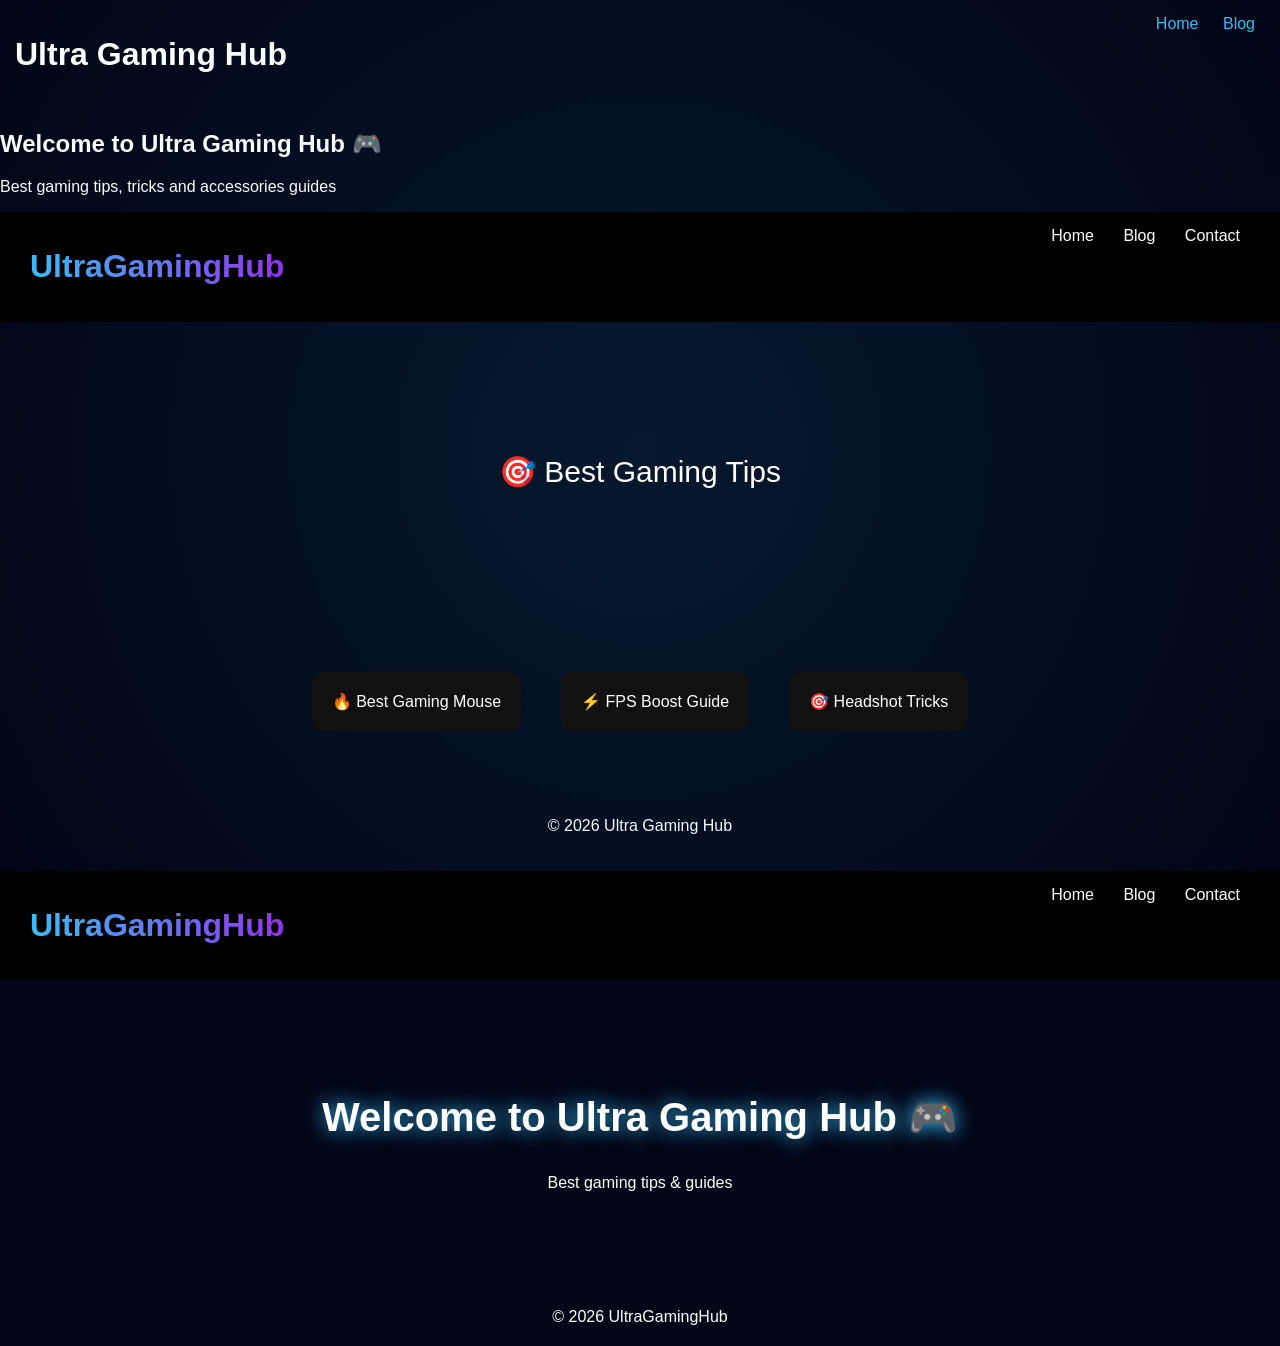
==== commit 1959e4d7: "Add files via upload" ====
--- a/index.html
+++ b/index.html
@@ -65,4 +65,30 @@
 <script src="script.js"></script>
 <canvas id="bg"></canvas>
 </body>
+</html>
+<!DOCTYPE html>
+<html>
+<head>
+<title>Home</title>
+<link rel="stylesheet" href="style.css">
+</head>
+<body>
+
+<header class="navbar">
+  <h1>UltraGamingHub</h1>
+  <nav>
+    <a href="index.html">Home</a>
+    <a href="blog.html">Blog</a>
+    <a href="contact.html">Contact</a>
+  </nav>
+</header>
+
+<div class="hero">
+  <h2>Welcome to Ultra Gaming Hub 🎮</h2>
+  <p>Best gaming tips & guides</p>
+</div>
+
+<footer>© 2026 UltraGamingHub</footer>
+
+</body>
 </html>
--- a/style.css
+++ b/style.css
@@ -193,4 +193,40 @@
 
 button:hover::after {
   left: 100%;
+}
+body {
+  margin: 0;
+  font-family: Arial;
+  background: #020617;
+  color: white;
+}
+
+.navbar {
+  display: flex;
+  justify-content: space-between;
+  padding: 15px 30px;
+  background: black;
+}
+
+.navbar a {
+  color: white;
+  margin-left: 15px;
+  text-decoration: none;
+}
+
+.hero {
+  text-align: center;
+  padding: 80px;
+}
+
+.card {
+  background: #111;
+  padding: 20px;
+  margin: 10px;
+  border-radius: 10px;
+}
+
+footer {
+  text-align: center;
+  padding: 20px;
 }
--- a/style.css
+++ b/style.css
@@ -193,4 +193,40 @@
 
 button:hover::after {
   left: 100%;
+}
+body {
+  margin: 0;
+  font-family: Arial;
+  background: #020617;
+  color: white;
+}
+
+.navbar {
+  display: flex;
+  justify-content: space-between;
+  padding: 15px 30px;
+  background: black;
+}
+
+.navbar a {
+  color: white;
+  margin-left: 15px;
+  text-decoration: none;
+}
+
+.hero {
+  text-align: center;
+  padding: 80px;
+}
+
+.card {
+  background: #111;
+  padding: 20px;
+  margin: 10px;
+  border-radius: 10px;
+}
+
+footer {
+  text-align: center;
+  padding: 20px;
 }
--- a/style.css
+++ b/style.css
@@ -193,4 +193,40 @@
 
 button:hover::after {
   left: 100%;
+}
+body {
+  margin: 0;
+  font-family: Arial;
+  background: #020617;
+  color: white;
+}
+
+.navbar {
+  display: flex;
+  justify-content: space-between;
+  padding: 15px 30px;
+  background: black;
+}
+
+.navbar a {
+  color: white;
+  margin-left: 15px;
+  text-decoration: none;
+}
+
+.hero {
+  text-align: center;
+  padding: 80px;
+}
+
+.card {
+  background: #111;
+  padding: 20px;
+  margin: 10px;
+  border-radius: 10px;
+}
+
+footer {
+  text-align: center;
+  padding: 20px;
 }
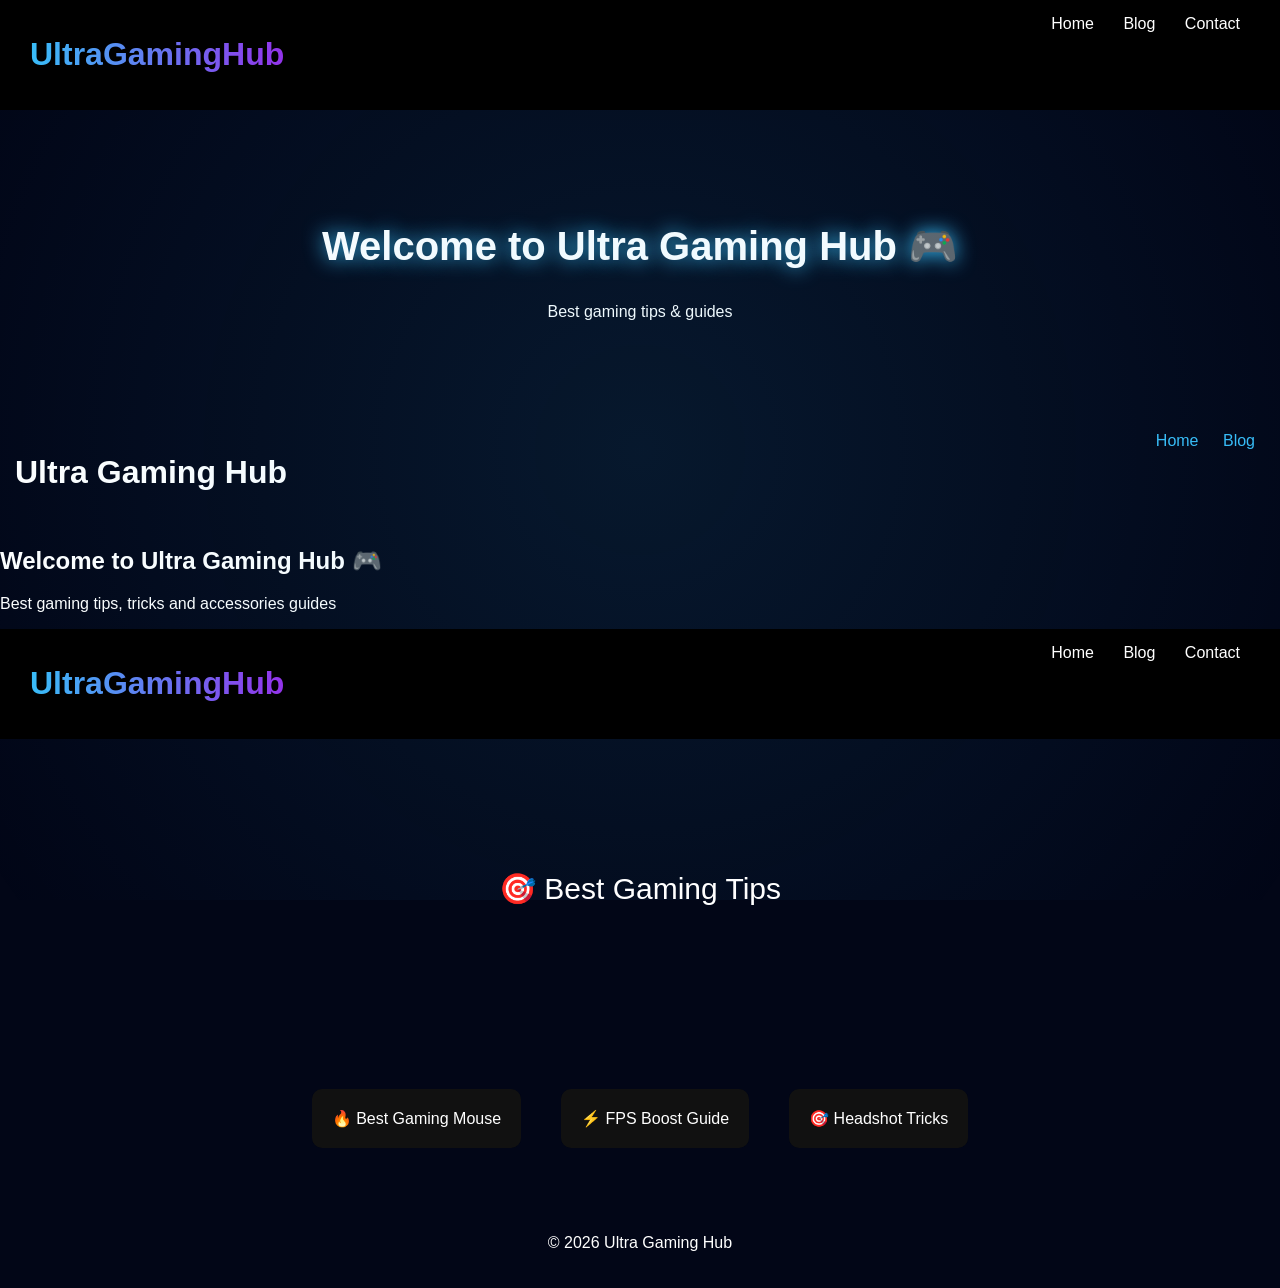
==== commit 9490c134: "Add files via upload" ====
--- a/index.html
+++ b/index.html
@@ -7,6 +7,26 @@
 <body>
   <div id="loader">
   <h1>UltraGamingHub</h1>
+</div>
+<!DOCTYPE html>
+
+<title>Home</title>
+<link rel="stylesheet" href="style.css">
+</head>
+<body>
+
+<header class="navbar">
+  <h1>UltraGamingHub</h1>
+  <nav>
+    <a href="index.html">Home</a>
+    <a href="blog.html">Blog</a>
+    <a href="contact.html">Contact</a>
+  </nav>
+</header>
+
+<div class="hero">
+  <h2>Welcome to Ultra Gaming Hub 🎮</h2>
+  <p>Best gaming tips & guides</p>
 </div>
 
 <header>
@@ -66,29 +86,5 @@
 <canvas id="bg"></canvas>
 </body>
 </html>
-<!DOCTYPE html>
-<html>
-<head>
-<title>Home</title>
-<link rel="stylesheet" href="style.css">
-</head>
-<body>
 
-<header class="navbar">
-  <h1>UltraGamingHub</h1>
-  <nav>
-    <a href="index.html">Home</a>
-    <a href="blog.html">Blog</a>
-    <a href="contact.html">Contact</a>
-  </nav>
-</header>
 
-<div class="hero">
-  <h2>Welcome to Ultra Gaming Hub 🎮</h2>
-  <p>Best gaming tips & guides</p>
-</div>
-
-<footer>© 2026 UltraGamingHub</footer>
-
-</body>
-</html>
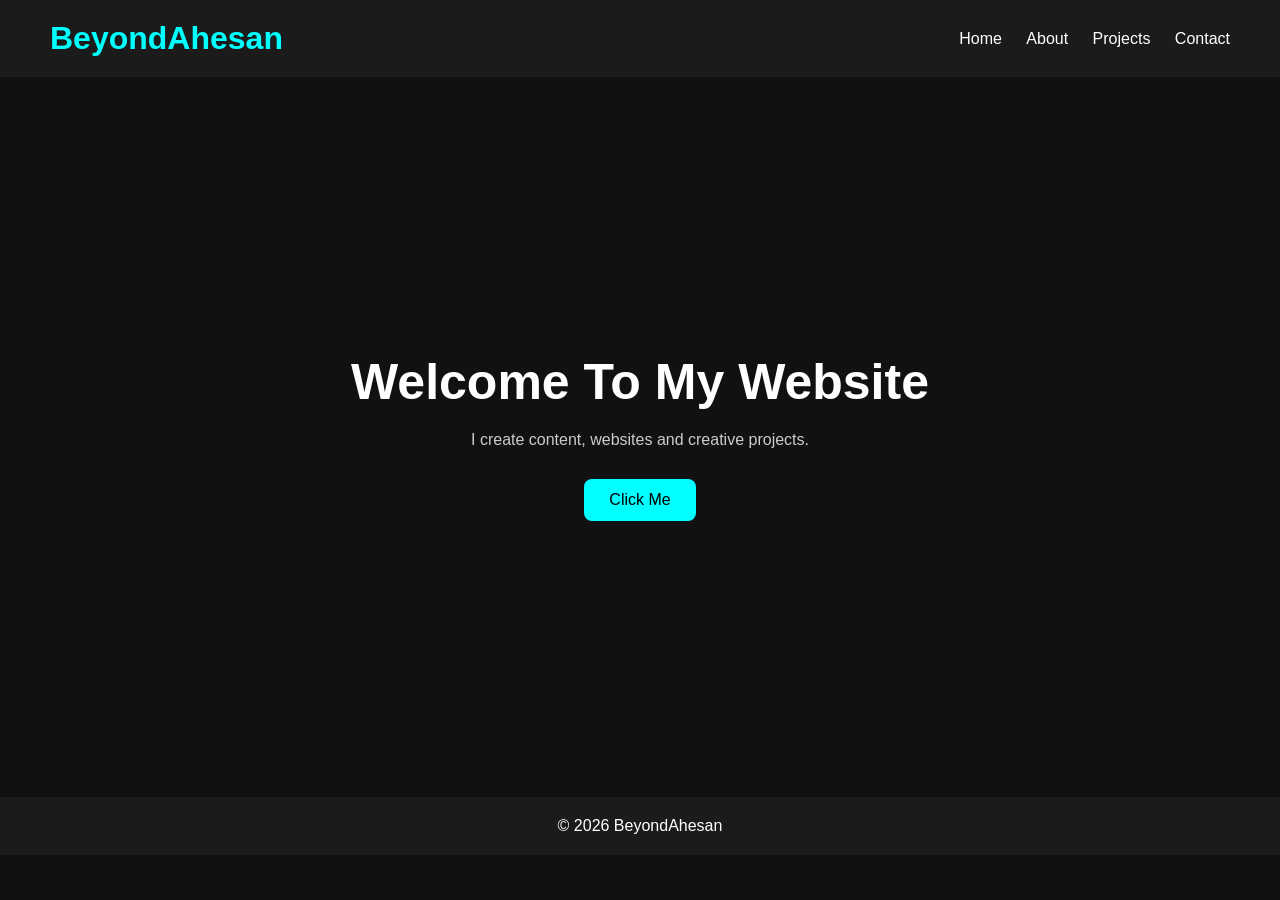
==== commit 0be4289a: "Add files via upload" ====
--- a/index.html
+++ b/index.html
@@ -1,90 +1,40 @@
 <!DOCTYPE html>
-<html>
+<html lang="en">
 <head>
-  <title>Ultra Gaming Hub</title>
-  <link rel="stylesheet" href="style.css">
-</head>
-<body>
-  <div id="loader">
-  <h1>UltraGamingHub</h1>
-</div>
-<!DOCTYPE html>
+    <meta charset="UTF-8" />
+    <meta name="viewport" content="width=device-width, initial-scale=1.0" />
+    <title>Ahesan Website</title>
 
-<title>Home</title>
-<link rel="stylesheet" href="style.css">
+    <link rel="stylesheet" href="style.css" />
 </head>
 <body>
 
-<header class="navbar">
-  <h1>UltraGamingHub</h1>
-  <nav>
-    <a href="index.html">Home</a>
-    <a href="blog.html">Blog</a>
-    <a href="contact.html">Contact</a>
-  </nav>
-</header>
+    <header>
+        <h1>BeyondAhesan</h1>
+        <nav>
+            <a href="#">Home</a>
+            <a href="#">About</a>
+            <a href="#">Projects</a>
+            <a href="#">Contact</a>
+        </nav>
+    </header>
 
-<div class="hero">
-  <h2>Welcome to Ultra Gaming Hub 🎮</h2>
-  <p>Best gaming tips & guides</p>
-</div>
+    <section class="hero">
+        <h2>Welcome To My Website</h2>
+        <p>
+            I create content, websites and creative projects.
+        </p>
 
-<header>
-  <h1>Ultra Gaming Hub</h1>
-  <nav>
-    <a href="index.html">Home</a>
-    <a href="blog.html">Blog</a>
-  </nav>
-</header>
+        <button onclick="showMessage()">
+            Click Me
+        </button>
+    </section>
 
-<section>
-  <h2>Welcome to Ultra Gaming Hub 🎮</h2>
-  <p>Best gaming tips, tricks and accessories guides</p>
-</section>
+    <footer>
+        <p>© 2026 BeyondAhesan</p>
+    </footer>
+
+    <script src="script.js"></script>
 
 </body>
-</html>
-<!DOCTYPE html>
-<html lang="en">
-<head>
-  <meta charset="UTF-8">
-  <title>Ultra Gaming Hub</title>
-
-  <!-- Google Font -->
-  <link href="https://fonts.googleapis.com/css2?family=Orbitron:wght@500&display=swap" rel="stylesheet">
-
-  <link rel="stylesheet" href="style.css">
-</head>
-
-<body>
-
-<header class="navbar">
-  <h1>UltraGamingHub</h1>
-  <nav>
-    <a href="#">Home</a>
-    <a href="blog.html">Blog</a>
-    <a href="#">Contact</a>
-  </nav>
-</header>
-<div class="slider">
-  <div class="slide active">🎯 Best Gaming Tips</div>
-  <div class="slide">🔥 Top Gaming Accessories</div>
-  <div class="slide">⚡ Boost Your FPS</div>
-</div>
-
-<section class="cards">
-  <div class="card">🔥 Best Gaming Mouse</div>
-  <div class="card">⚡ FPS Boost Guide</div>
-  <div class="card">🎯 Headshot Tricks</div>
-</section>
-
-<footer>
-  <p>© 2026 Ultra Gaming Hub</p>
-</footer>
-
-<script src="script.js"></script>
-<canvas id="bg"></canvas>
-</body>
-</html>
-
-
+</html>
--- a/style.css
+++ b/style.css
@@ -1,232 +1,70 @@
-body {
-  font-family: Arial;
-  margin: 0;
-  background: #0f172a;
-  color: white;
+*{
+    margin: 0;
+    padding: 0;
+    box-sizing: border-box;
 }
 
-header {
-  background: #020617;
-  padding: 15px;
-  display: flex;
-  justify-content: space-between;
+body{
+    font-family: Arial, sans-serif;
+    background: #111;
+    color: white;
 }
 
-a {
-  color: #38bdf8;
-  margin: 10px;
-  text-decoration: none;
-}
-body {
-  margin: 0;
-  font-family: 'Orbitron', sans-serif;
-  background: linear-gradient(135deg, #020617, #0f172a);
-  color: white;
+header{
+    display: flex;
+    justify-content: space-between;
+    align-items: center;
+    padding: 20px 50px;
+    background: #1b1b1b;
 }
 
-/* Navbar */
-.navbar {
-  display: flex;
-  justify-content: space-between;
-  padding: 20px;
-  background: rgba(0,0,0,0.7);
-  backdrop-filter: blur(10px);
+header h1{
+    color: cyan;
 }
 
-.navbar h1 {
-  color: #38bdf8;
+nav a{
+    color: white;
+    text-decoration: none;
+    margin-left: 20px;
 }
 
-.navbar a {
-  color: white;
-  margin: 10px;
-  text-decoration: none;
-  transition: 0.3s;
+.hero{
+    height: 80vh;
+    display: flex;
+    flex-direction: column;
+    justify-content: center;
+    align-items: center;
+    text-align: center;
+    padding: 20px;
 }
 
-.navbar a:hover {
-  color: #38bdf8;
+.hero h2{
+    font-size: 50px;
+    margin-bottom: 20px;
 }
 
-/* Hero Section */
-.hero {
-  text-align: center;
-  padding: 100px 20px;
+.hero p{
+    max-width: 600px;
+    margin-bottom: 30px;
+    color: #ccc;
 }
 
-.hero h2 {
-  font-size: 40px;
-  text-shadow: 0 0 20px #38bdf8;
+button{
+    padding: 12px 25px;
+    border: none;
+    background: cyan;
+    color: black;
+    font-size: 16px;
+    border-radius: 8px;
+    cursor: pointer;
 }
 
-.hero button {
-  padding: 10px 20px;
-  background: #38bdf8;
-  border: none;
-  color: black;
-  cursor: pointer;
-  transition: 0.3s;
+button:hover{
+    background: white;
 }
 
-.hero button:hover {
-  box-shadow: 0 0 20px #38bdf8;
-}
-
-/* Cards */
-.cards {
-  display: flex;
-  justify-content: center;
-  gap: 20px;
-  padding: 40px;
-}
-
-.card {
-  background: #020617;
-  padding: 20px;
-  border-radius: 10px;
-  transition: 0.3s;
-}
-
-.card:hover {
-  transform: translateY(-10px);
-  box-shadow: 0 0 20px #38bdf8;
-}
-
-/* Footer */
-footer {
-  text-align: center;
-  padding: 20px;
-}
-body::before {
-  content: "";
-  position: fixed;
-  width: 100%;
-  height: 100%;
-  background: radial-gradient(circle, rgba(56,189,248,0.1), transparent);
-}
-.card {
-  backdrop-filter: blur(10px);
-  background: rgba(255,255,255,0.05);
-}
-html {
-  scroll-behavior: smooth;
-}
-#loader {
-  position: fixed;
-  width: 100%;
-  height: 100%;
-  background: #020617;
-  display: flex;
-  justify-content: center;
-  align-items: center;
-  z-index: 9999;
-}
-
-#loader h1 {
-  color: #38bdf8;
-  font-size: 40px;
-  animation: glow 1.5s infinite alternate;
-}
-
-@keyframes glow {
-  from { text-shadow: 0 0 10px #38bdf8; }
-  to { text-shadow: 0 0 30px #38bdf8; }
-}
-.slider {
-  height: 300px;
-  display: flex;
-  justify-content: center;
-  align-items: center;
-  position: relative;
-}
-
-.slide {
-  position: absolute;
-  opacity: 0;
-  font-size: 30px;
-  transition: 1s;
-}
-
-.slide.active {
-  opacity: 1;
-}
-.fade-in {
-  opacity: 0;
-  transform: translateY(50px);
-  transition: 1s;
-}
-
-.fade-in.show {
-  opacity: 1;
-  transform: translateY(0);
-}
-.card:hover {
-  transform: scale(1.05);
-  box-shadow: 0 0 30px #38bdf8;
-}
-#bg {
-  position: fixed;
-  top: 0;
-  left: 0;
-  z-index: -1;
-}
-.navbar h1 {
-  background: linear-gradient(90deg, #38bdf8, #9333ea);
-  -webkit-background-clip: text;
-  color: transparent;
-}
-button {
-  position: relative;
-  overflow: hidden;
-}
-
-button::after {
-  content: "";
-  position: absolute;
-  width: 100%;
-  height: 100%;
-  background: rgba(255,255,255,0.2);
-  left: -100%;
-  top: 0;
-  transition: 0.5s;
-}
-
-button:hover::after {
-  left: 100%;
-}
-body {
-  margin: 0;
-  font-family: Arial;
-  background: #020617;
-  color: white;
-}
-
-.navbar {
-  display: flex;
-  justify-content: space-between;
-  padding: 15px 30px;
-  background: black;
-}
-
-.navbar a {
-  color: white;
-  margin-left: 15px;
-  text-decoration: none;
-}
-
-.hero {
-  text-align: center;
-  padding: 80px;
-}
-
-.card {
-  background: #111;
-  padding: 20px;
-  margin: 10px;
-  border-radius: 10px;
-}
-
-footer {
-  text-align: center;
-  padding: 20px;
+footer{
+    text-align: center;
+    padding: 20px;
+    background: #1b1b1b;
 }
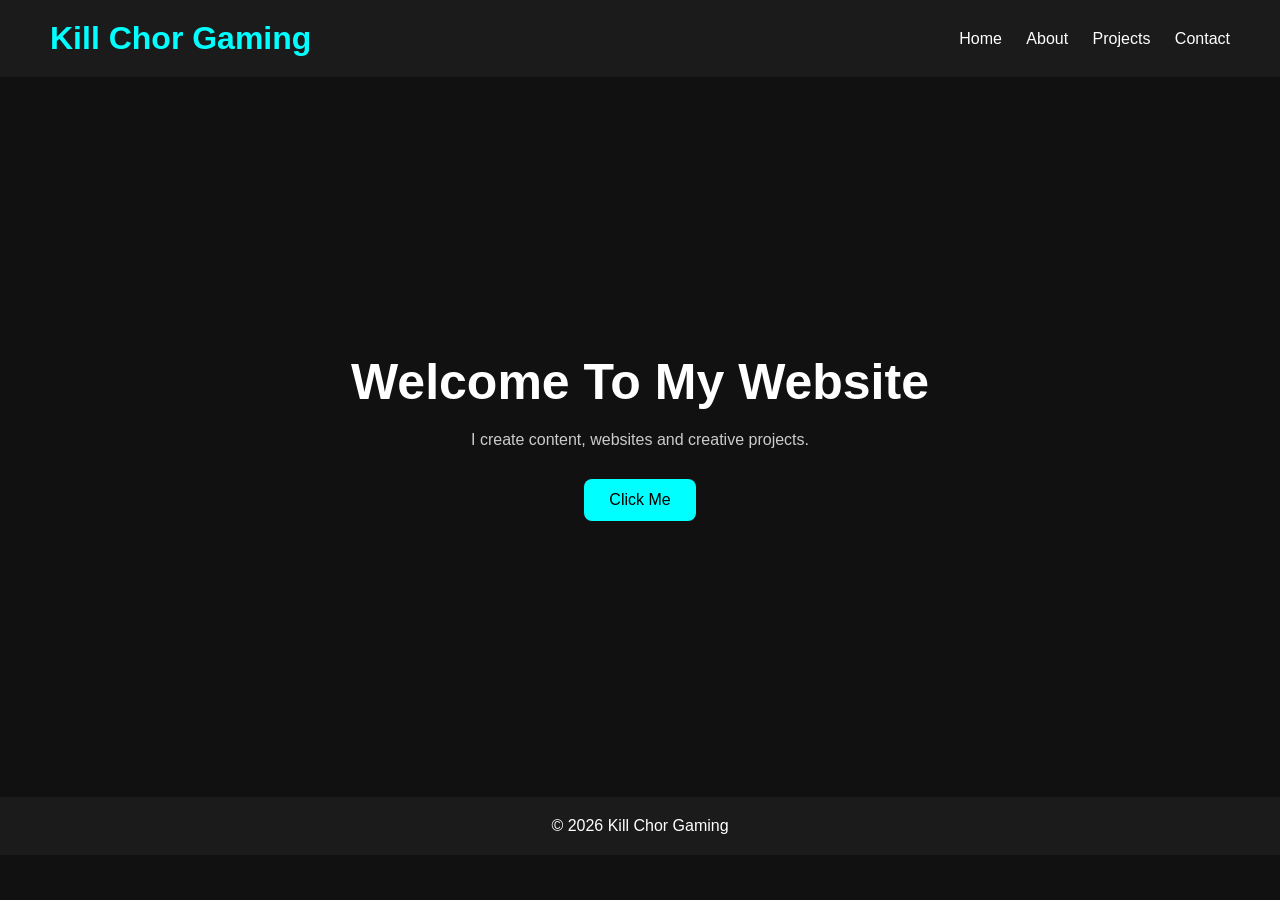
==== commit d1e6cce5: "Add files via upload" ====
--- a/index.html
+++ b/index.html
@@ -10,7 +10,7 @@
 <body>
 
     <header>
-        <h1>BeyondAhesan</h1>
+        <h1>Kill Chor Gaming</h1>
         <nav>
             <a href="#">Home</a>
             <a href="#">About</a>
@@ -31,7 +31,7 @@
     </section>
 
     <footer>
-        <p>© 2026 BeyondAhesan</p>
+        <p>© 2026 Kill Chor Gaming</p>
     </footer>
 
     <script src="script.js"></script>
